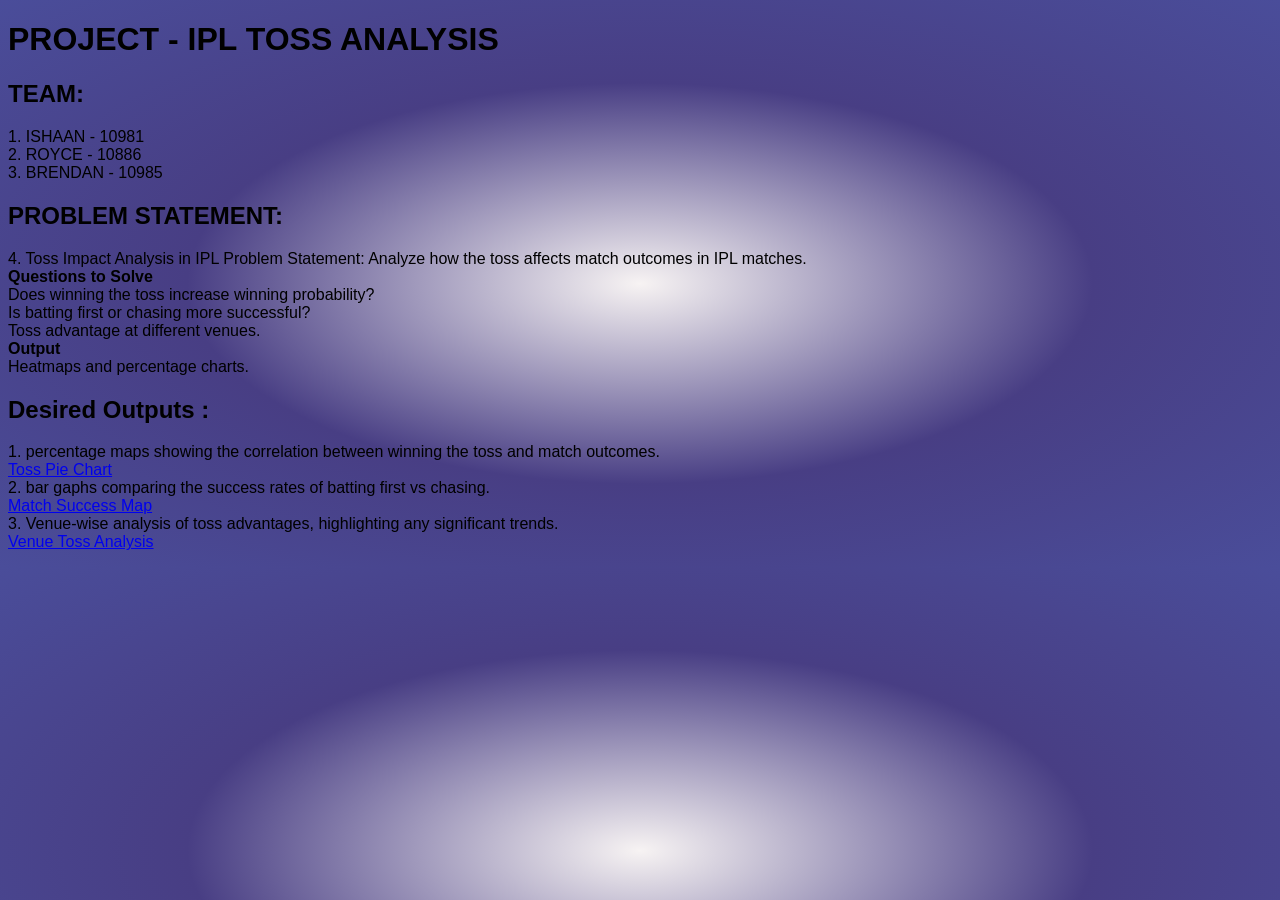
==== index.html @ 725a66b1 "changes done css remaining" ====
<!DOCTYPE html>
<html lang="en">

<head>
  <meta charset="UTF-8">
  <meta name="viewport" content="width=device-width, initial-scale=1.0">
  <title>Document</title>
  <style>
    body {
      font-family: 'Segoe UI', Tahoma, Geneva, Verdana, sans-serif;
      background: radial-gradient(rgb(247, 243, 243), rgb(72, 62, 132), rgb(74, 77, 154));
    }
  </style>
</head>

<body>
  <header>
    <h1>PROJECT - IPL TOSS ANALYSIS</h1>
  </header>
  <main>
    <section>
      <h2>TEAM:</h2>
      <p>1. ISHAAN - 10981
        <BR>2. ROYCE - 10886<BR>
        3. BRENDAN - 10985
      </p>
      <h2>PROBLEM STATEMENT:</h2>
      <P>4. Toss Impact Analysis in IPL

        Problem Statement: Analyze how the toss affects match outcomes in IPL matches.

        <BR><B>Questions to Solve</B><BR>

        Does winning the toss increase winning probability?<BR>

        Is batting first or chasing more successful?<BR>

        Toss advantage at different venues.<BR>

        <B>Output<BR></B>

        Heatmaps and percentage charts.
      </P>

    </section>
    <div>
      <h2> Desired Outputs :</h2>
      <p>1. percentage maps showing the correlation between winning the toss and match outcomes.<br>
        <a href="toss_pie_chart.png">Toss Pie Chart</a><br>

        2. bar gaphs comparing the success rates of batting first vs chasing.<br>
        <a href="decision_success.png">Match Success Map</a><br>

        3. Venue-wise analysis of toss advantages, highlighting any significant trends.<br>
        <a href="venue_heatmap.png">Venue Toss Analysis</a><br>
    </div>
  </main>
</body>

</html>
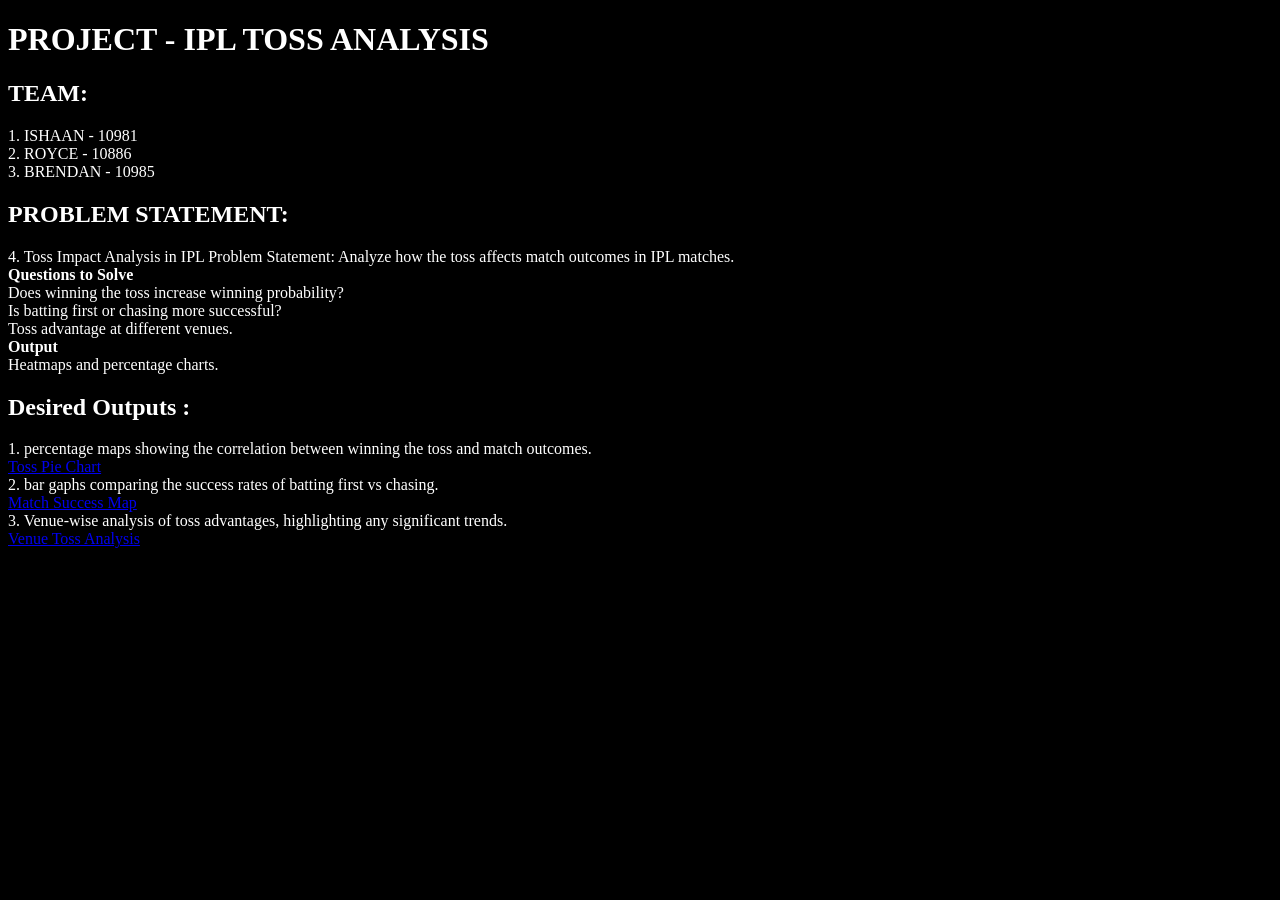
==== commit 5edbb834: "done" ====
--- a/index.html
+++ b/index.html
@@ -7,8 +7,8 @@
   <title>Document</title>
   <style>
     body {
-      font-family: 'Segoe UI', Tahoma, Geneva, Verdana, sans-serif;
-      background: radial-gradient(rgb(247, 243, 243), rgb(72, 62, 132), rgb(74, 77, 154));
+      color: white;
+      background-color: black;
     }
   </style>
 </head>
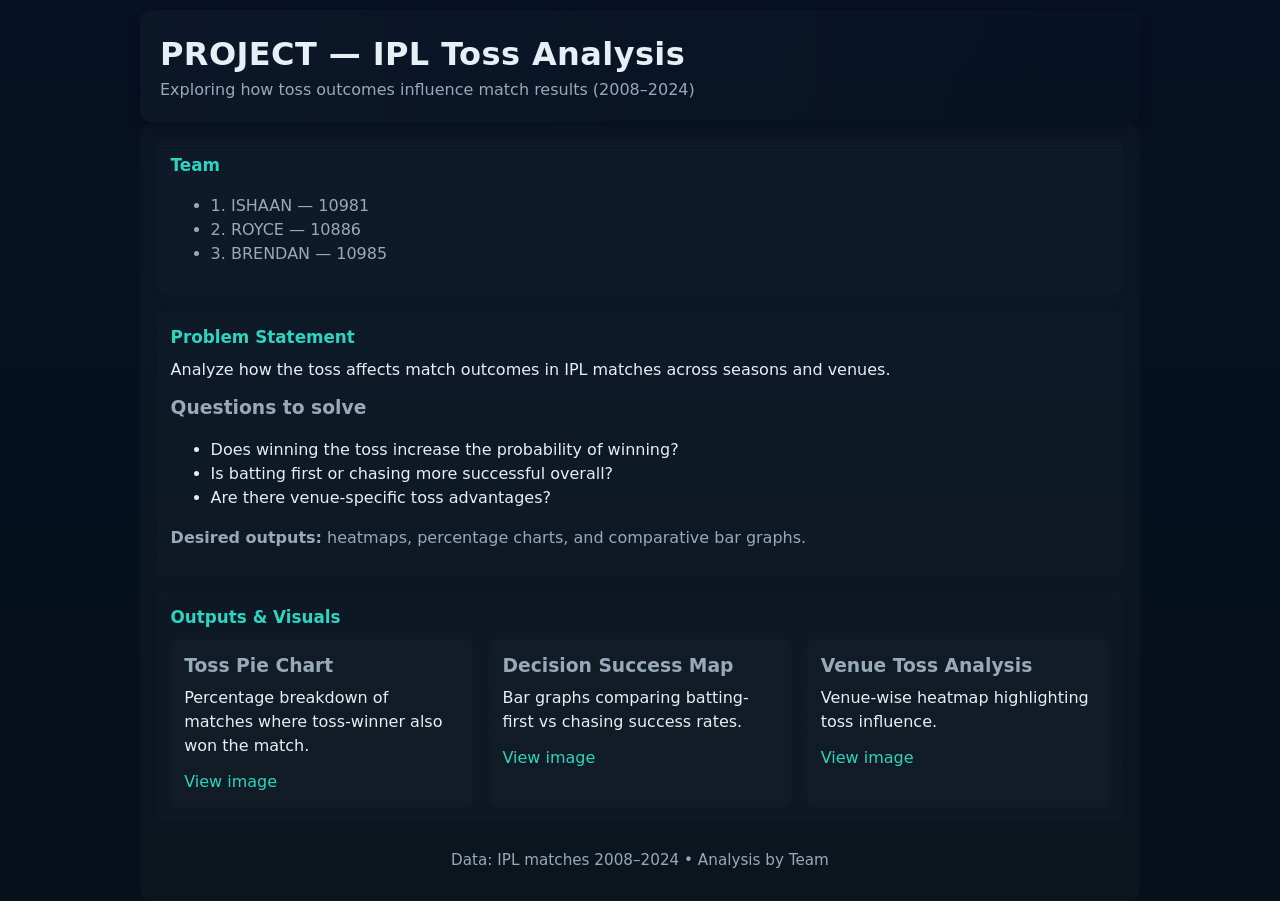
==== commit c2f5afde: "Refactor index.html for improved structure and styling; enhance layout and content presentation for " ====
--- a/index.html
+++ b/index.html
@@ -2,59 +2,213 @@
 <html lang="en">
 
 <head>
-  <meta charset="UTF-8">
-  <meta name="viewport" content="width=device-width, initial-scale=1.0">
-  <title>Document</title>
-  <style>
-    body {
-      color: white;
-      background-color: black;
-    }
-  </style>
+ <meta charset="utf-8" />
+ <meta name="viewport" content="width=device-width, initial-scale=1" />
+ <title>IPL Toss Analysis</title>
+ <style>
+  :root {
+   --bg: #071224;
+   --panel: #0b1724;
+   --fg: #e6eef6;
+   --muted: #98a9b8;
+   --accent: #2dd4bf;
+   --max-width: 1000px;
+   --radius: 12px;
+   --gap: 1rem;
+   --pad: 1.25rem;
+   --font: Inter, system-ui, -apple-system, "Segoe UI", Roboto, "Helvetica Neue", Arial;
+  }
+
+  *,
+  *::before,
+  *::after {
+   box-sizing: border-box
+  }
+
+  html,
+  body {
+   height: 100%;
+   margin: 0
+  }
+
+  body {
+   font-family: var(--font);
+   background: linear-gradient(180deg, var(--bg) 0%, #05101a 100%);
+   color: var(--fg);
+   -webkit-font-smoothing: antialiased;
+   -moz-osx-font-smoothing: grayscale;
+   line-height: 1.5;
+   padding: calc(var(--pad) * 0.5);
+  }
+
+  .container {
+   max-width: var(--max-width);
+   margin: 0 auto
+  }
+
+  header {
+   background: linear-gradient(90deg, rgba(255, 255, 255, 0.02), rgba(0, 0, 0, 0));
+   padding: var(--pad);
+   border-radius: var(--radius);
+   box-shadow: 0 8px 24px rgba(2, 6, 23, 0.6);
+   margin-bottom: 1rem
+  }
+
+  h1 {
+   margin: 0;
+   font-size: clamp(1.25rem, 2.6vw, 2rem);
+   letter-spacing: 0.4px
+  }
+
+  header p {
+   margin: 0;
+   color: var(--muted)
+  }
+
+  main {
+   background: rgba(255, 255, 255, 0.02);
+   padding: calc(var(--pad) * 0.85);
+   border-radius: var(--radius)
+  }
+
+  section {
+   margin-bottom: var(--gap)
+  }
+
+  h2 {
+   color: var(--accent);
+   margin: 0 0 0.5rem 0;
+   font-size: 1.05rem
+  }
+
+  h3 {
+   margin: 0 0 0.35rem 0
+  }
+
+  p {
+   color: var(--fg);
+   margin: 0 0 0.75rem 0
+  }
+
+  a {
+   color: var(--accent);
+   text-decoration: none
+  }
+
+  a:hover {
+   text-decoration: underline
+  }
+
+  .muted {
+   color: var(--muted)
+  }
+
+  .row {
+   display: flex;
+   flex-wrap: wrap;
+   gap: var(--gap)
+  }
+
+  .card {
+   background: rgba(255, 255, 255, 0.01);
+   padding: 0.85rem;
+   border-radius: 8px
+  }
+
+  img,
+  svg,
+  canvas {
+   max-width: 100%;
+   height: auto;
+   display: block
+  }
+
+  footer {
+   color: var(--muted);
+   font-size: 0.95rem
+  }
+
+  @media (max-width:900px) {
+   :root {
+    --max-width: 680px
+   }
+
+   header,
+   main {
+    padding: 0.85rem
+   }
+  }
+
+  @media (max-width:480px) {
+   h1 {
+    font-size: 1.05rem
+   }
+
+   h2 {
+    font-size: 0.95rem
+   }
+
+   body {
+    padding: 0.5rem
+   }
+  }
+ </style>
 </head>
 
 <body>
-  <header>
-    <h1>PROJECT - IPL TOSS ANALYSIS</h1>
-  </header>
-  <main>
-    <section>
-      <h2>TEAM:</h2>
-      <p>1. ISHAAN - 10981
-        <BR>2. ROYCE - 10886<BR>
-        3. BRENDAN - 10985
-      </p>
-      <h2>PROBLEM STATEMENT:</h2>
-      <P>4. Toss Impact Analysis in IPL
-
-        Problem Statement: Analyze how the toss affects match outcomes in IPL matches.
-
-        <BR><B>Questions to Solve</B><BR>
-
-        Does winning the toss increase winning probability?<BR>
-
-        Is batting first or chasing more successful?<BR>
-
-        Toss advantage at different venues.<BR>
-
-        <B>Output<BR></B>
-
-        Heatmaps and percentage charts.
-      </P>
-
-    </section>
-    <div>
-      <h2> Desired Outputs :</h2>
-      <p>1. percentage maps showing the correlation between winning the toss and match outcomes.<br>
-        <a href="toss_pie_chart.png">Toss Pie Chart</a><br>
-
-        2. bar gaphs comparing the success rates of batting first vs chasing.<br>
-        <a href="decision_success.png">Match Success Map</a><br>
-
-        3. Venue-wise analysis of toss advantages, highlighting any significant trends.<br>
-        <a href="venue_heatmap.png">Venue Toss Analysis</a><br>
-    </div>
-  </main>
+ <header class="container">
+  <h1>PROJECT — IPL Toss Analysis</h1>
+  <p class="muted">Exploring how toss outcomes influence match results (2008–2024)</p>
+ </header>
+
+ <main class="container">
+  <section class="card">
+   <h2>Team</h2>
+   <ul class="muted">
+    <li>1. ISHAAN — 10981</li>
+    <li>2. ROYCE — 10886</li>
+    <li>3. BRENDAN — 10985</li>
+   </ul>
+  </section>
+
+  <section class="card">
+   <h2>Problem Statement</h2>
+   <p>Analyze how the toss affects match outcomes in IPL matches across seasons and venues.</p>
+   <h3 class="muted">Questions to solve</h3>
+   <ul>
+    <li>Does winning the toss increase the probability of winning?</li>
+    <li>Is batting first or chasing more successful overall?</li>
+    <li>Are there venue-specific toss advantages?</li>
+   </ul>
+   <p class="muted"><strong>Desired outputs:</strong> heatmaps, percentage charts, and comparative bar graphs.</p>
+  </section>
+
+  <section class="card">
+   <h2>Outputs & Visuals</h2>
+   <div class="row">
+    <article class="card" style="flex:1;min-width:220px">
+     <h3 class="muted">Toss Pie Chart</h3>
+     <p>Percentage breakdown of matches where toss-winner also won the match.</p>
+     <a href="toss_pie_chart.png">View image</a>
+    </article>
+
+    <article class="card" style="flex:1;min-width:220px">
+     <h3 class="muted">Decision Success Map</h3>
+     <p>Bar graphs comparing batting-first vs chasing success rates.</p>
+     <a href="decision_success.png">View image</a>
+    </article>
+
+    <article class="card" style="flex:1;min-width:220px">
+     <h3 class="muted">Venue Toss Analysis</h3>
+     <p>Venue-wise heatmap highlighting toss influence.</p>
+     <a href="venue_heatmap.png">View image</a>
+    </article>
+   </div>
+  </section>
+
+  <footer style="text-align:center;margin-top:1rem;padding:0.75rem 0">Data: IPL matches 2008–2024 • Analysis by Team
+  </footer>
+ </main>
 </body>
 
 </html>
